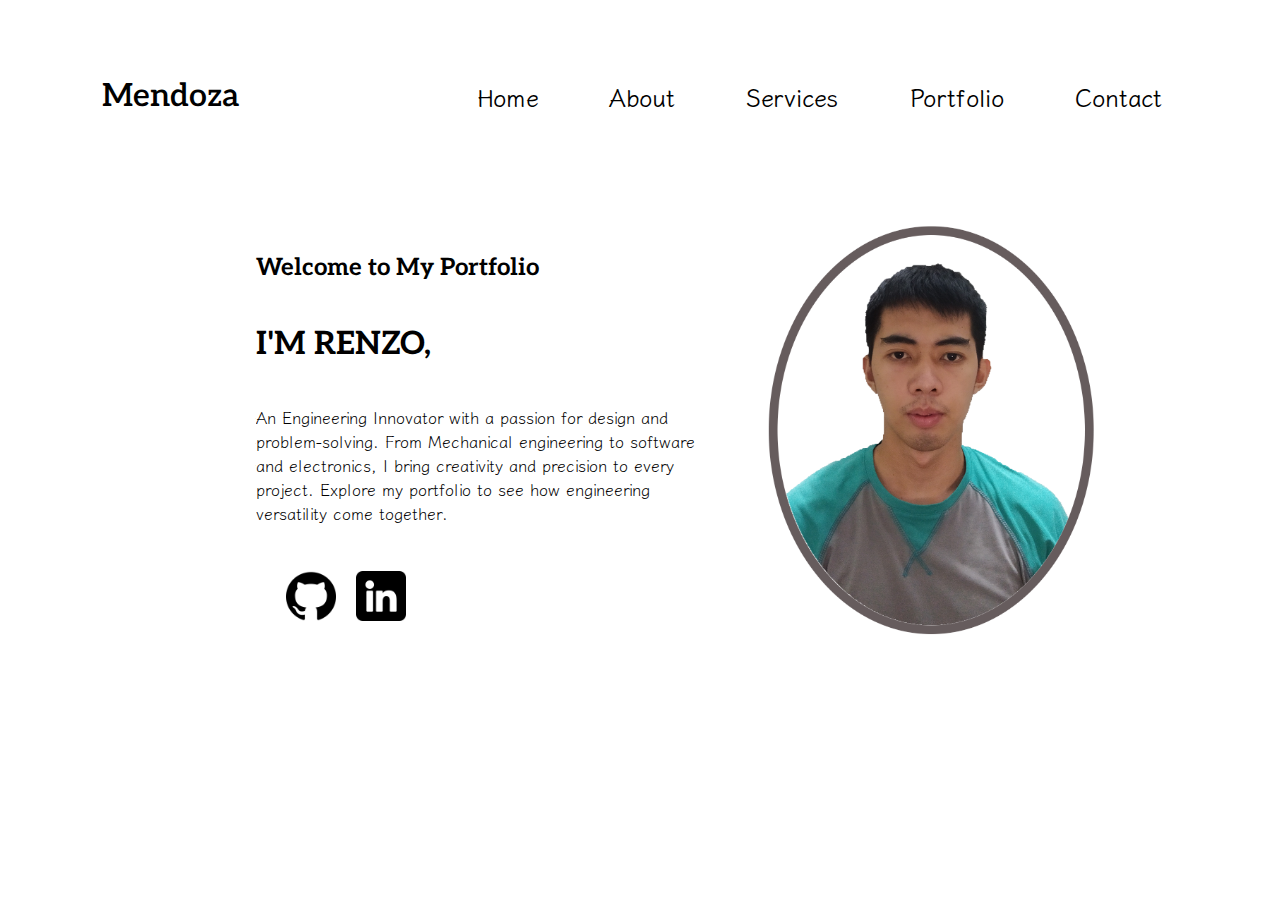
==== index.html @ 473e173c "first commit" ====
<!DOCTYPE html>
<html lang="en">
<head>
    <meta charset="UTF-8">
    <meta name="viewport" content="width=device-width, initial-scale=1.0">
    <link rel="stylesheet" href="index.css">
</head>
<body>
    <div id="menuBar"></div>
    <div id="content">
        <img class="me-pic" src="/Images/me.png" alt="My Picture">
        <div id="greeting-intro">
            <h1 id="greeting">Welcome to My Portfolio</h1>
            <h2 id="intro">I'M RENZO,</h2>
            <p id="short-desc">
                An Engineering Innovator with a passion for design and problem-solving. 
                From Mechanical engineering to software and electronics, 
                I bring creativity and precision to every project. 
                Explore my portfolio to see how engineering versatility come together.
            </p>
        </div>
       
        <div class="image-container">
            <a href="https://github.com/renzomendoza-dev" target="_blank"><img class="image" src="/Images/github.png" alt="Github Logo"></a>
            <a href="https://www.linkedin.com/in/renzo-charles-mendoza-356490338/" target="_blank"><img class="image" src="/Images/linkedin.png" alt="LinkedIn Logo"></a>
        </div>
    </div>
</body>
<script src="/Components/Common/menu.js"></script>
</html>
---- index.css ----
@import url('/Components/Common/menu.css');

#greeting-intro {
    display: flex;
    flex-direction: column;
    align-items: flex-start;
    justify-content: baseline;
    padding-left: 20vw;
    font-family: "Aleo", serif;
    font-optical-sizing: auto;
    font-weight: 700px;
    font-style: normal;
}
#greeting{
    font-size: x-large;
    
}
#intro{
    font-size: xx-large;
}
#short-desc{
    text-align: left;
    width: 450px;
    font-family: "Klee One", serif;
    font-weight: 400;
    font-style: normal;
}
.image-container{
    display: flex;
    gap: 20px;
    padding-left: 20vw;
    margin: 30px;
}
.image{
    height: 50px;
}

.me-pic{
    height: 500px;
    position: absolute;
    top: 20vh;
    left: 45vw;
}
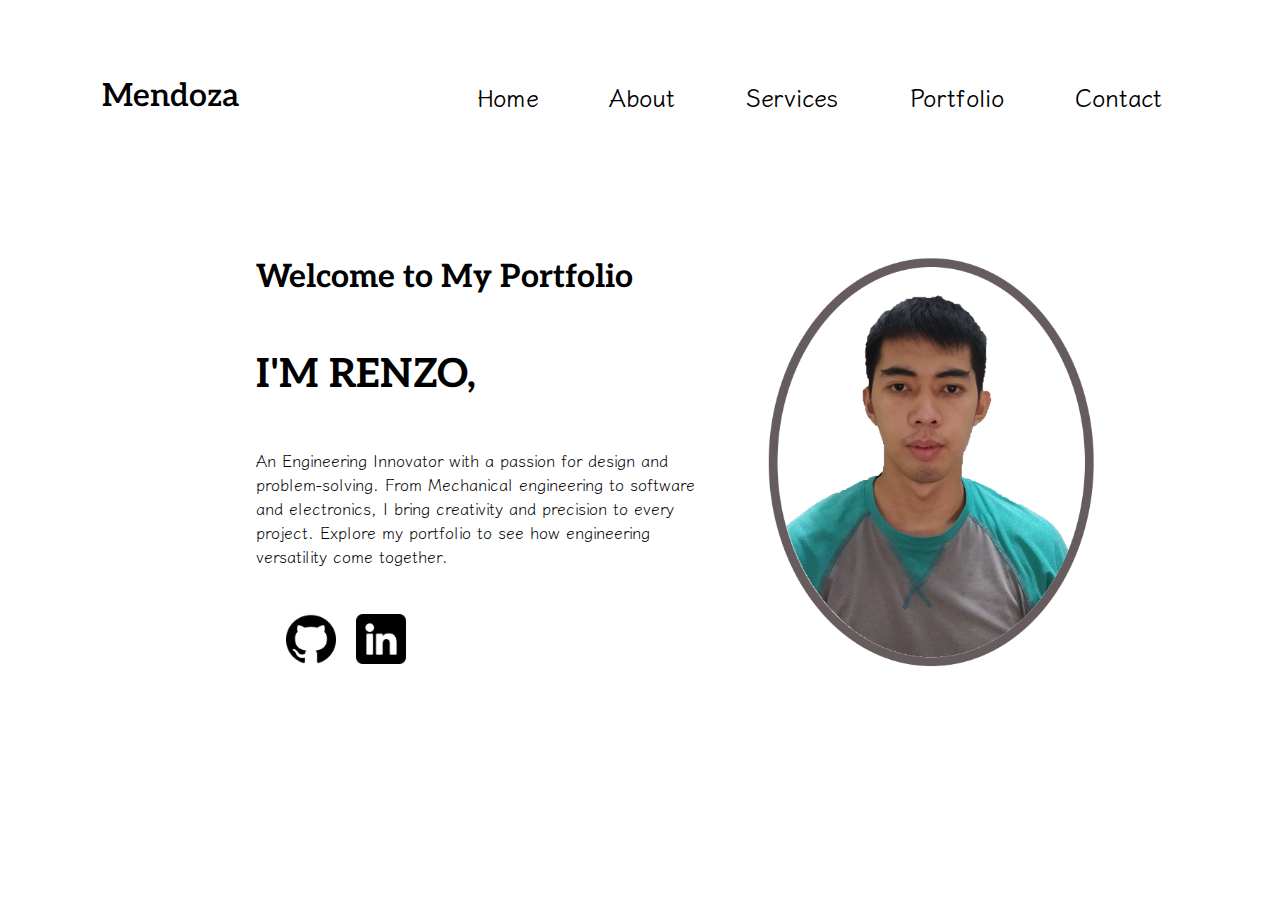
==== commit e9829c9f: "Update index.html" ====
--- a/index.html
+++ b/index.html
@@ -21,7 +21,7 @@
         </div>
        
         <div class="image-container">
-            <a href="https://github.com/renzomendoza-dev" target="_blank"><img class="image" src="/Images/github.png" alt="Github Logo"></a>
+            <a href="https://github.com/rnzmndz" target="_blank"><img class="image" src="/Images/github.png" alt="Github Logo"></a>
             <a href="https://www.linkedin.com/in/renzo-charles-mendoza-356490338/" target="_blank"><img class="image" src="/Images/linkedin.png" alt="LinkedIn Logo"></a>
         </div>
     </div>
--- a/index.css
+++ b/index.css
@@ -5,39 +5,64 @@
     flex-direction: column;
     align-items: flex-start;
     justify-content: baseline;
-    padding-left: 20vw;
+    padding-left: 5%;
+    max-width: 90%;
+    margin: 0 auto;
     font-family: "Aleo", serif;
     font-optical-sizing: auto;
-    font-weight: 700px;
+    font-weight: 700;
     font-style: normal;
 }
-#greeting{
-    font-size: x-large;
-    
+
+#greeting {
+    font-size: clamp(1.2rem, 3vw, 2rem);
 }
-#intro{
-    font-size: xx-large;
+
+#intro {
+    font-size: clamp(1.5rem, 4vw, 2.5rem);
 }
-#short-desc{
+
+#short-desc {
     text-align: left;
-    width: 450px;
+    width: 100%;
+    max-width: 450px;
     font-family: "Klee One", serif;
     font-weight: 400;
     font-style: normal;
 }
-.image-container{
+
+.image-container {
     display: flex;
     gap: 20px;
-    padding-left: 20vw;
+    padding-left: 5%;
     margin: 30px;
 }
-.image{
+
+.image {
     height: 50px;
 }
 
-.me-pic{
-    height: 500px;
-    position: absolute;
-    top: 20vh;
-    left: 45vw;
-}+.me-pic {
+    height: auto;
+    max-height: 500px;
+    width: auto;
+    max-width: 100%;
+    position: relative;
+    margin: 2rem 0;
+}
+
+@media screen and (min-width: 768px) {
+    .me-pic {
+        position: absolute;
+        top: 20vh;
+        left: 45vw;
+    }
+    
+    #greeting-intro {
+        padding-left: 20vw;
+    }
+
+    .image-container {
+        padding-left: 20vw;
+    }
+}
